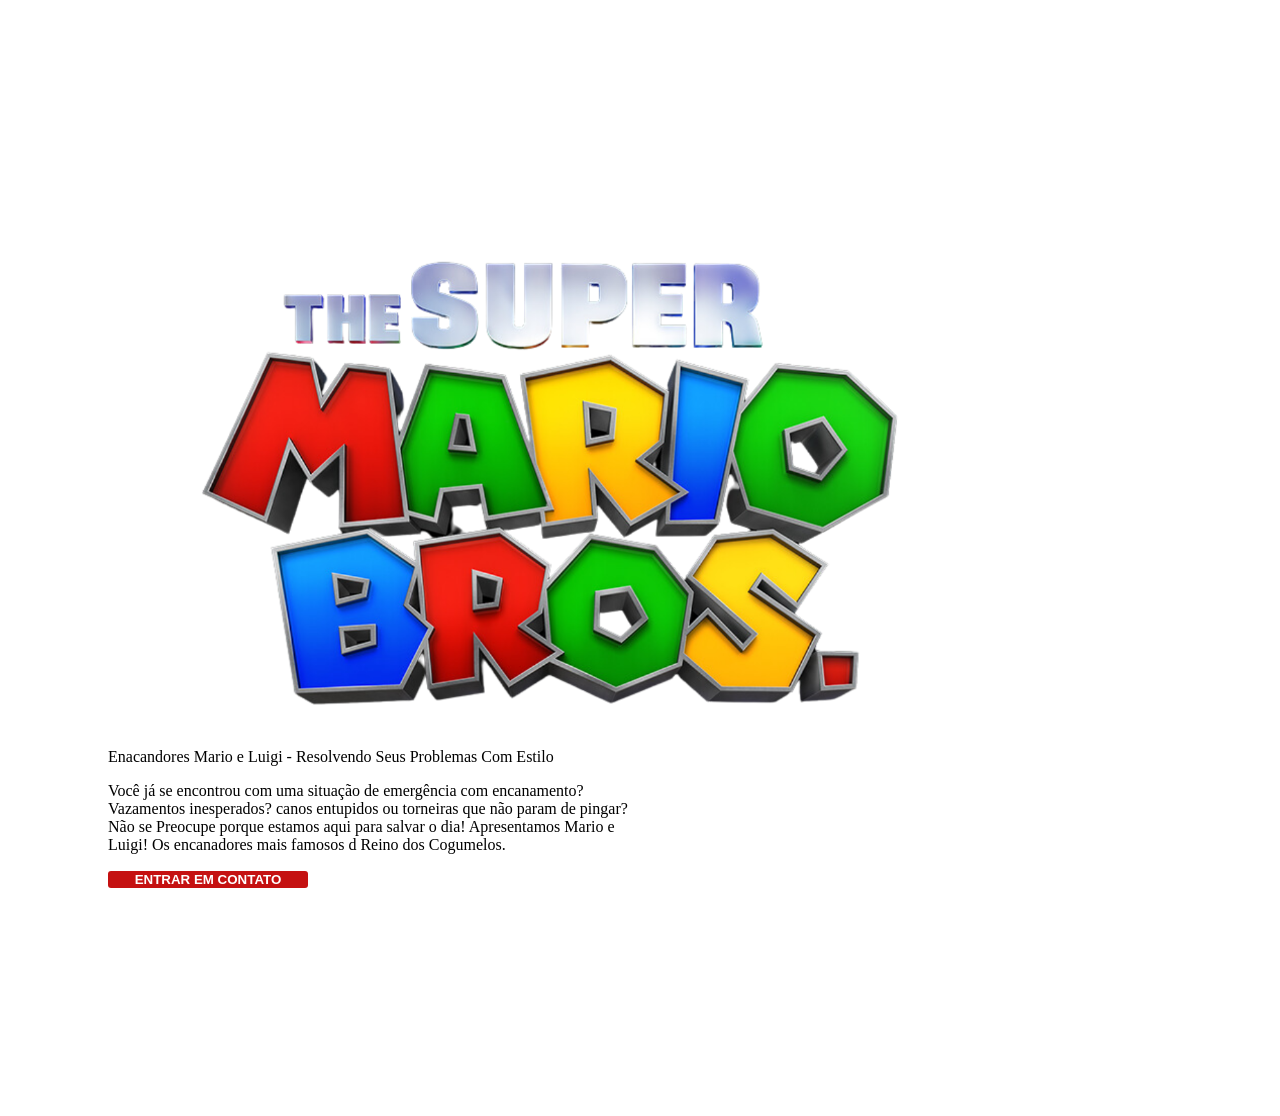
==== index.html @ aff8e6e8 "commit 2" ====
<!DOCTYPE html>
<html lang="en">
<head>
    <meta charset="UTF-8">
    <meta name="viewport" content="width=device-width, initial-scale=1.0">
    <link rel="stylesheet" href="style.css">
    <title>Mario Bros</title>
</head>
<body>
    <div class="caixa-principal">
    <img src="./img/logo.png" alt="Texto alternativo" class="logo-mario">
    <p>Enacandores Mario e Luigi - Resolvendo Seus Problemas Com Estilo</p>
    <p>Você já se encontrou com uma situação de emergência com encanamento? Vazamentos inesperados? canos entupidos ou torneiras que não param de pingar? Não se Preocupe porque estamos aqui para salvar o dia! Apresentamos Mario e Luigi! Os encanadores mais famosos d Reino dos Cogumelos.</p>
    <button>Entrar em Contato</button>
    </div>
</body>
</html>
---- style.css ----
img{
    height: 200px;
}
button{
    color: rgb(255, 255, 255);
    background-color: #C51111;
    border-radius: 3px;
    border: none;
    width: 200px;
    cursor: pointer;
    text-transform: uppercase;
    font-weight: bold;
}
.logo-mario{
    height: 500px;
}
body{
    display: flex;
    align-items: center;
    padding: 100px;
    height: 100vh;
    justify-content: space-between;
}
.caixa-principal{
    width: 50%;
}
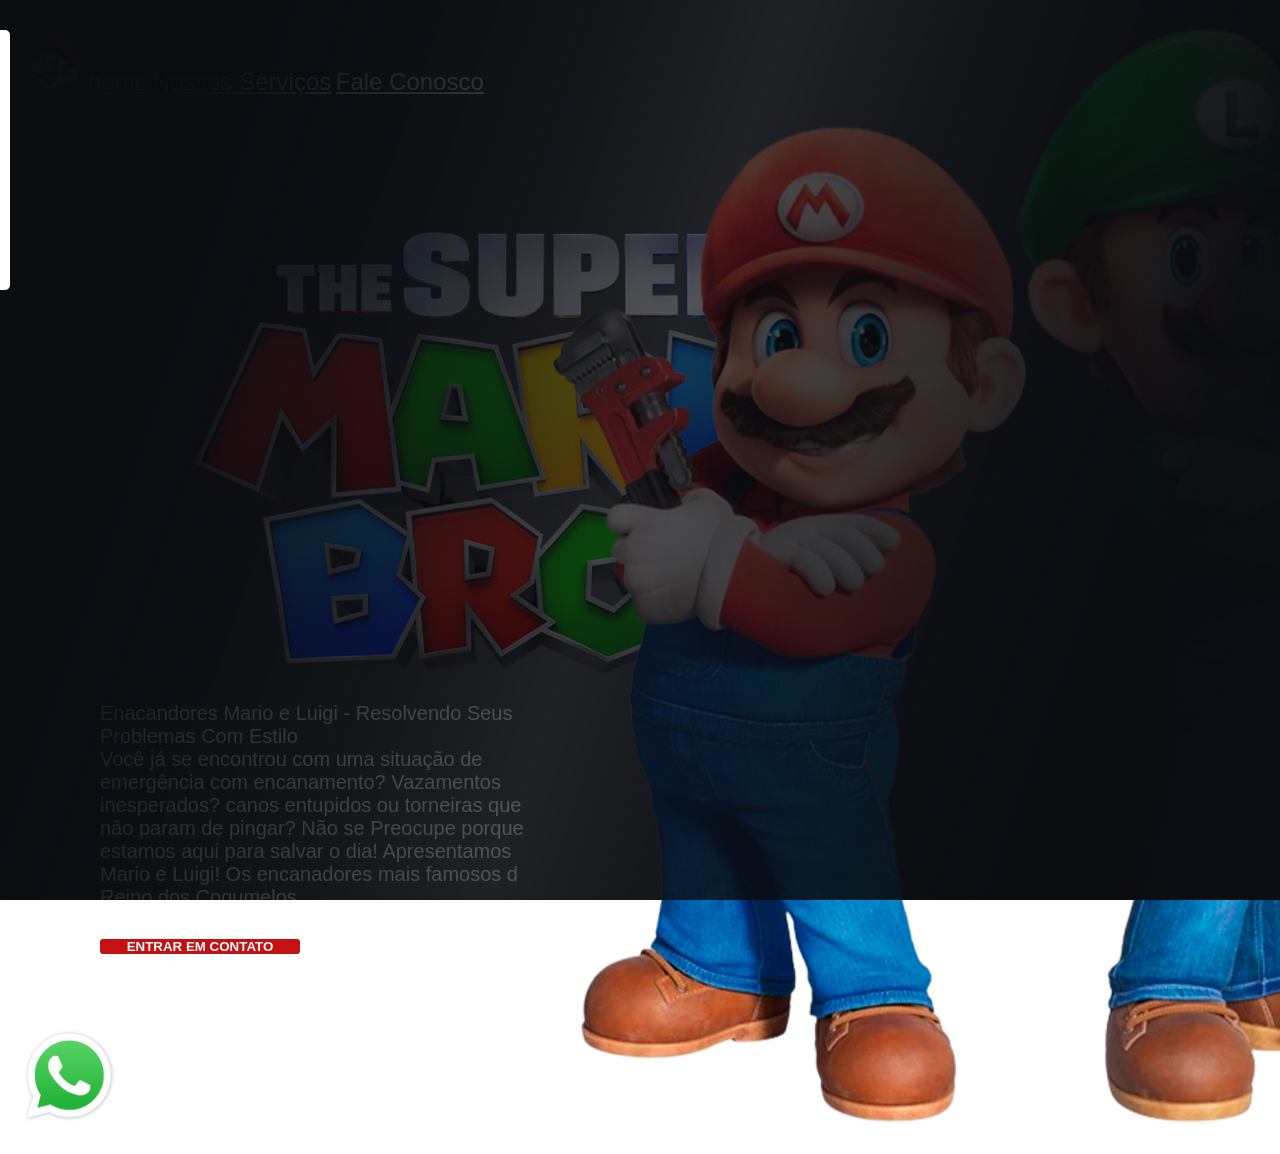
==== commit 28e453c6: "Css finish" ====
--- a/index.html
+++ b/index.html
@@ -7,11 +7,43 @@
     <title>Mario Bros</title>
 </head>
 <body>
-    <div class="caixa-principal">
-    <img src="./img/logo.png" alt="Texto alternativo" class="logo-mario">
-    <p>Enacandores Mario e Luigi - Resolvendo Seus Problemas Com Estilo</p>
-    <p>Você já se encontrou com uma situação de emergência com encanamento? Vazamentos inesperados? canos entupidos ou torneiras que não param de pingar? Não se Preocupe porque estamos aqui para salvar o dia! Apresentamos Mario e Luigi! Os encanadores mais famosos d Reino dos Cogumelos.</p>
-    <button>Entrar em Contato</button>
+    <div class="mascara-formulario"></div>
+
+    <div class="header">
+        <img src="img/logo-header.png" alt="logo mario">
+        <a href="">home</a>
+        <a href="">Nossos Serviços</a>
+        <a href="">Fale Conosco</a>
     </div>
+
+
+    <div class="caixa-mãe">
+        <div class="caixa-principal">
+        <img src="./img/logo.png" alt="Texto alternativo" class="logo-mario">
+        <p>Enacandores Mario e Luigi - Resolvendo Seus Problemas Com Estilo</p>
+        <p>Você já se encontrou com uma situação de emergência com encanamento? Vazamentos inesperados? canos entupidos ou torneiras que não param de pingar? Não se Preocupe porque estamos aqui para salvar o dia! Apresentamos Mario e Luigi! Os encanadores mais famosos d Reino dos Cogumelos.</p>
+        <button>Entrar em Contato</button>
+        </div>
+
+
+
+        <div>
+            <img src="img/mario.png" alt="logo mario e Luigi">
+        </div>
+    </div>
+    <div class="caixa-video">
+        <video src="./img/video.mp4" autoplay muted loop></video>
+        <div class="mascara"></div>
+    </div>  
+    
+    <a href="https://github.com/Gdev-z" class="link-whatsapp">
+        <img src="img/whatsapp.png" alt="">
+    </a>
+
+    <form class="fale-conosco">
+        <input placeholder="Seu Nome">
+        <input placeholder="Seu Telefone">
+        <textarea placeholder="digite seu prolema aqui"></textarea>
+    </form>
 </body>
 </html>
--- a/style.css
+++ b/style.css
@@ -1,4 +1,10 @@
-img{
+*{
+    margin: 0;
+    padding: 0;
+    box-sizing: border-box;
+    font-family: 'Mukata', sans-serif;
+}
+logo-mario{
     height: 200px;
 }
 button{
@@ -10,11 +16,18 @@
     cursor: pointer;
     text-transform: uppercase;
     font-weight: bold;
+    margin-top: 30px;
+}
+button:hover{
+    transform: scale(0.1);
 }
 .logo-mario{
     height: 500px;
 }
 body{
+    height: 100vh;
+}
+.caixa-mãe{
     display: flex;
     align-items: center;
     padding: 100px;
@@ -22,5 +35,85 @@
     justify-content: space-between;
 }
 .caixa-principal{
-    width: 50%;
+    width: 40%;
+}
+.caixa-video{
+    position: fixed;
+    top: 0;
+    z-index: -999;
+}
+video{
+    min-height: 100vh;
+    min-width: 100%;
+    position: fixed;
+    top: 0;
+}
+.mascara{
+    height: 100%;
+    width: 100%;
+    background: linear-gradient(109deg, rgba(10, 12, 16, 0.99) 15%, rgba(10, 12, 16, 0.7) 50%, rgba(10, 12, 16, 0.99) 85%);
+    position: fixed;
+    top: 0;
+}
+p{
+    color: white;
+    font-size: 20px;
+}
+.link-whatsapp img{
+    height: 100px;
+    position: fixed;
+    right: 20px;
+    left:   20px;
+}
+.header{
+    display: fex;
+    align-items: center;
+    gap: 30px;
+    margin: 30px;
+}
+.header img{
+    height: 60px;
+}
+.header a {
+    color: white;
+    font-size: 24px;
+    cursor: pointer;
+}
+.header a:hover{
+    color: #C51111;
+    font-size: 26px;
+    transition: 500ms color ease-in-out;
+}
+.fale-conosco{
+    background-color: white;
+    display: flex;
+    gap: 20px;
+    flex-direction: column;
+    position: fixed;
+    top: 30px;
+    left: -300px;
+    padding: 20px;
+    border-radius: 5px;
+}
+input{
+    height: 40px;
+    border-radius: 5px;
+    border: 1px solid gray;
+    
+
+}
+textarea{
+    width: 270px;
+    height: 100px;
+    border-radius: 5px;
+    border: 1px solid gray;
+    padding-left: 5px;
+    outline-color: #18d80f;
+}
+.mascara-formulario{
+    position: fixed;
+    top: 0;
+    height: 100vh;
+    width: 100vw;
+      background: linear-gradient(109deg, rgba(10, 12, 16, 0.99) 15%, rgba(10, 12, 16, 0.7)    50%, rgba(10, 12, 16, 0.99) 85%);
 }
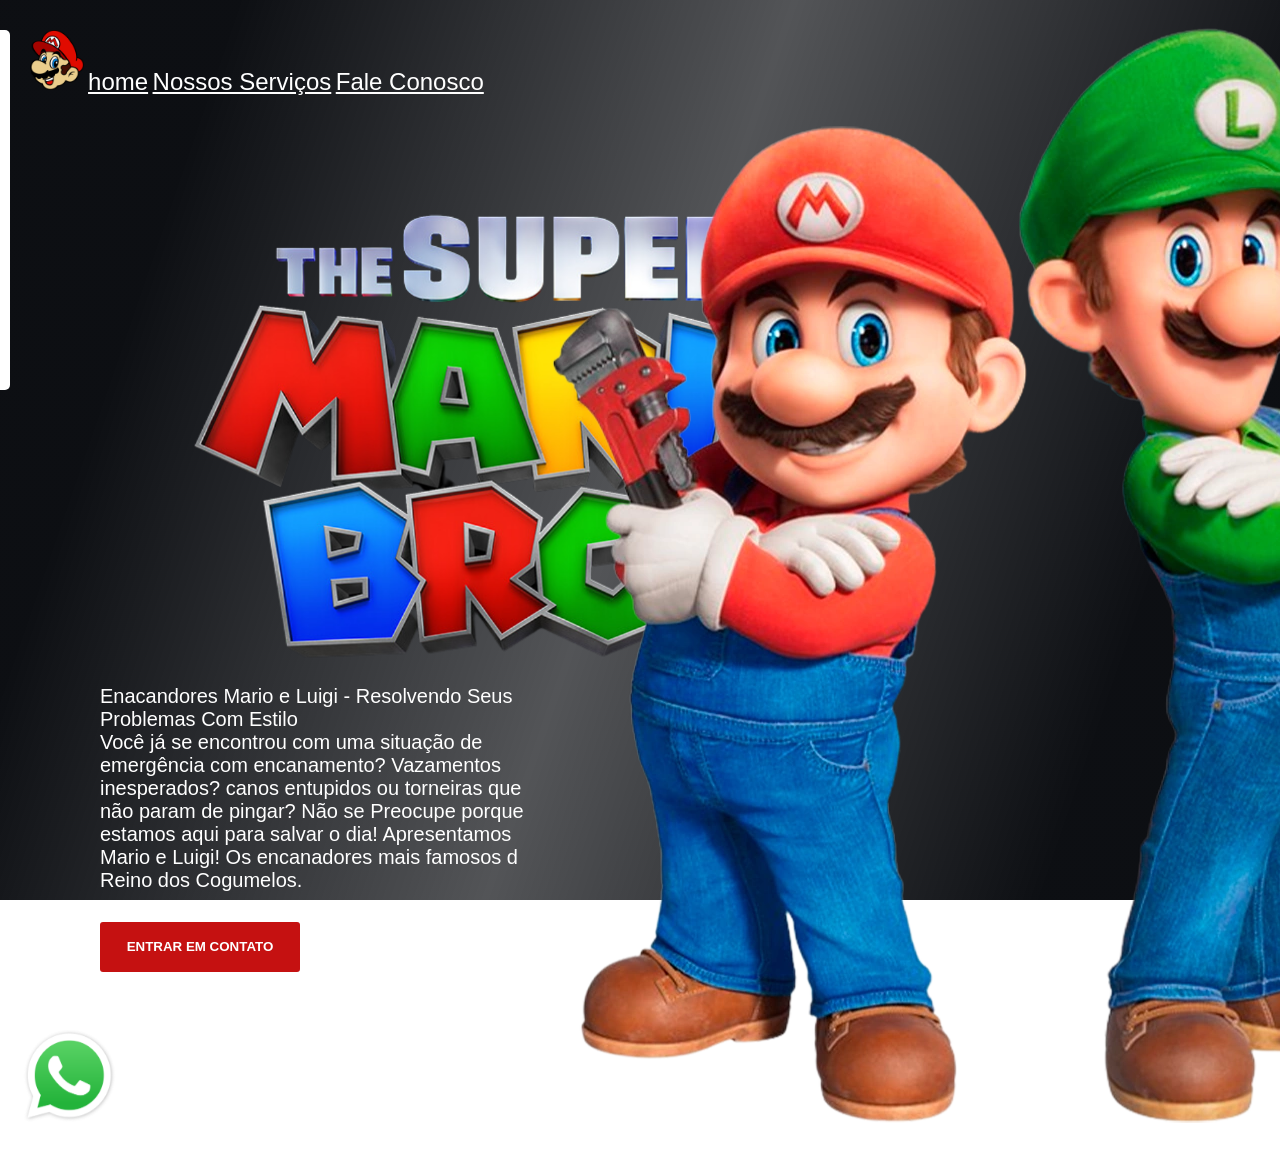
==== commit 1eef900a: "javascript" ====
--- a/index.html
+++ b/index.html
@@ -7,7 +7,7 @@
     <title>Mario Bros</title>
 </head>
 <body>
-    <div class="mascara-formulario"></div>
+    <div class="mascara-formulario" onclick="esconderForm()"></div>
 
     <div class="header">
         <img src="img/logo-header.png" alt="logo mario">
@@ -22,7 +22,7 @@
         <img src="./img/logo.png" alt="Texto alternativo" class="logo-mario">
         <p>Enacandores Mario e Luigi - Resolvendo Seus Problemas Com Estilo</p>
         <p>Você já se encontrou com uma situação de emergência com encanamento? Vazamentos inesperados? canos entupidos ou torneiras que não param de pingar? Não se Preocupe porque estamos aqui para salvar o dia! Apresentamos Mario e Luigi! Os encanadores mais famosos d Reino dos Cogumelos.</p>
-        <button>Entrar em Contato</button>
+        <button onclick="mostrarForm()">Entrar em Contato</button>
         </div>
 
 
@@ -40,10 +40,14 @@
         <img src="img/whatsapp.png" alt="">
     </a>
 
-    <form class="fale-conosco">
-        <input placeholder="Seu Nome">
-        <input placeholder="Seu Telefone">
-        <textarea placeholder="digite seu prolema aqui"></textarea>
+    <form class="fale-conosco"  action="https://formcarry.com/s/lD1JzJUNZzF"
+  method="POST"
+  enctype="multipart/form-data">
+        <input placeholder="Seu Nome" type="text" name="nome">
+        <input placeholder="Seu Telefone" type="tel" name="telefone">
+        <textarea placeholder="Digite seu prolema aqui" name="duvidas"></textarea>
+        <button type="submit" >Pedir Orçamento</button>
     </form>
 </body>
+<script src="script.js"></script>
 </html>
--- a/style.css
+++ b/style.css
@@ -13,13 +13,17 @@
     border-radius: 3px;
     border: none;
     width: 200px;
+    height: 50px;
     cursor: pointer;
     text-transform: uppercase;
     font-weight: bold;
     margin-top: 30px;
+    transition: transform 500ms ease-in-out;
+
 }
 button:hover{
-    transform: scale(0.1);
+    transform: scale(1.1);
+    transition: transform 500ms ease-in-out;
 }
 .logo-mario{
     height: 500px;
@@ -94,12 +98,14 @@
     left: -300px;
     padding: 20px;
     border-radius: 5px;
+    transition: left 1s ease-in-out;
 }
 input{
     height: 40px;
     border-radius: 5px;
     border: 1px solid gray;
-    
+    padding-left: 5px;
+    outline: #18d80f;    
 
 }
 textarea{
@@ -111,9 +117,12 @@
     outline-color: #18d80f;
 }
 .mascara-formulario{
+    visibility: hidden;
     position: fixed;
     top: 0;
     height: 100vh;
     width: 100vw;
-      background: linear-gradient(109deg, rgba(10, 12, 16, 0.99) 15%, rgba(10, 12, 16, 0.7)    50%, rgba(10, 12, 16, 0.99) 85%);
+    background: linear-gradient(109deg, rgba(10, 12, 16, 0.99) 15%, rgba(10, 12, 16, 0.7)    50%, rgba(10, 12, 16, 0.99) 85%);
+    transition: visibility 1s ease-in-out;
+
 }
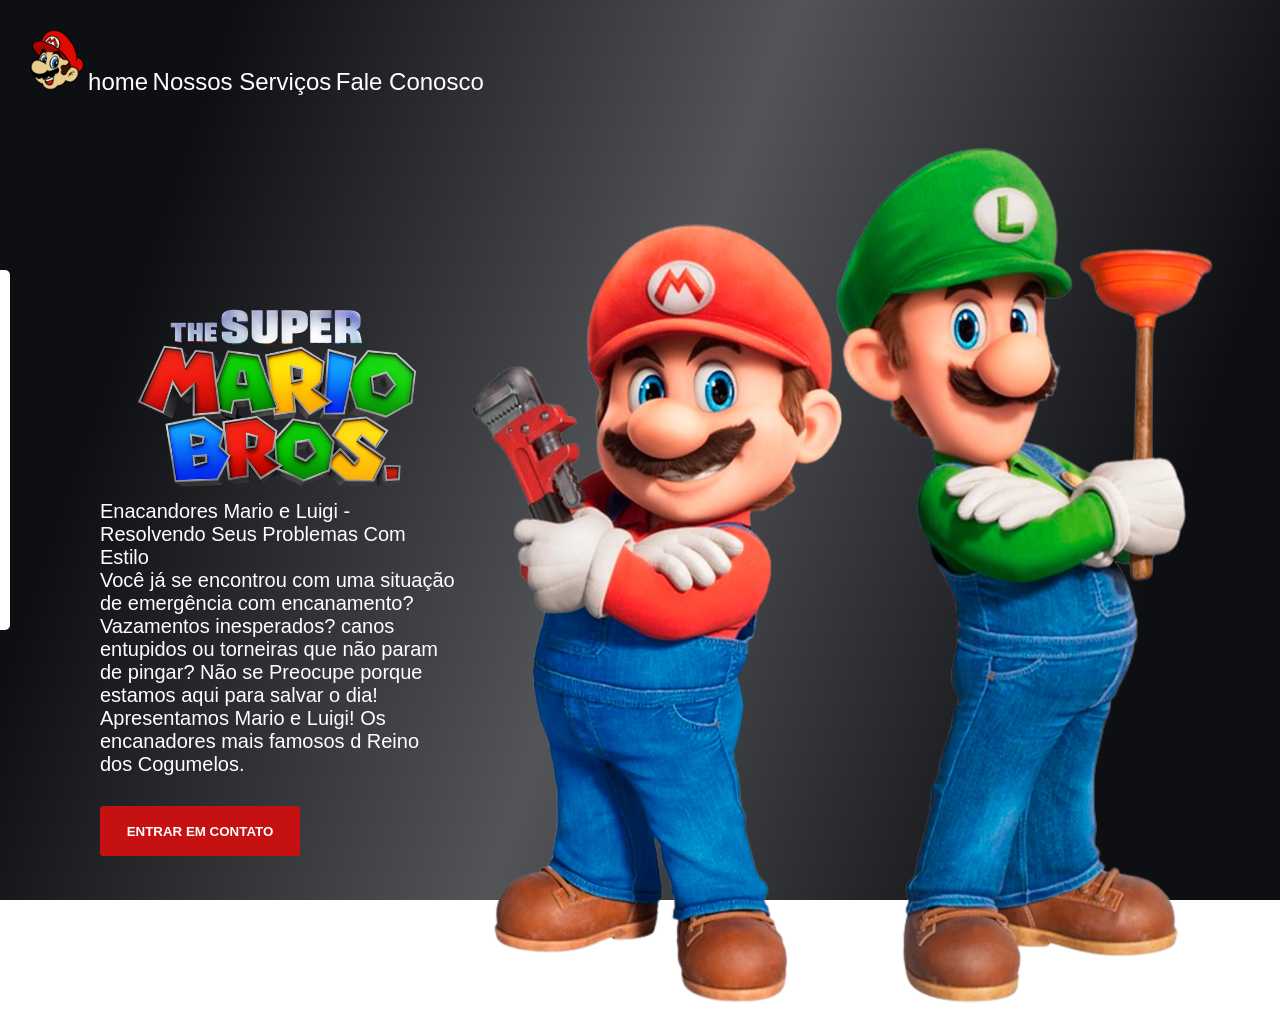
==== commit 4e8cfb89: "responsivo" ====
--- a/index.html
+++ b/index.html
@@ -12,14 +12,14 @@
     <div class="header">
         <img src="img/logo-header.png" alt="logo mario">
         <a href="">home</a>
-        <a href="">Nossos Serviços</a>
+        <a href="nossos-servicos.html">Nossos Serviços</a>
         <a href="">Fale Conosco</a>
     </div>
 
 
     <div class="caixa-mãe">
         <div class="caixa-principal">
-        <img src="./img/logo.png" alt="Texto alternativo" class="logo-mario">
+        <img src="./img/logo.png" alt="Logotipo" class="logo-mario">
         <p>Enacandores Mario e Luigi - Resolvendo Seus Problemas Com Estilo</p>
         <p>Você já se encontrou com uma situação de emergência com encanamento? Vazamentos inesperados? canos entupidos ou torneiras que não param de pingar? Não se Preocupe porque estamos aqui para salvar o dia! Apresentamos Mario e Luigi! Os encanadores mais famosos d Reino dos Cogumelos.</p>
         <button onclick="mostrarForm()">Entrar em Contato</button>
@@ -28,7 +28,7 @@
 
 
         <div>
-            <img src="img/mario.png" alt="logo mario e Luigi">
+            <img src="img/mario.png" alt="logo mario e Luigi" class="imagem-mario-luigi">
         </div>
     </div>
     <div class="caixa-video">
--- a/style.css
+++ b/style.css
@@ -4,7 +4,7 @@
     box-sizing: border-box;
     font-family: 'Mukata', sans-serif;
 }
-logo-mario{
+.logo-mario{
     height: 200px;
 }
 button{
@@ -25,8 +25,8 @@
     transform: scale(1.1);
     transition: transform 500ms ease-in-out;
 }
-.logo-mario{
-    height: 500px;
+.imagem-mario-luigi{
+    height: 900px;
 }
 body{
     height: 100vh;
@@ -34,9 +34,9 @@
 .caixa-mãe{
     display: flex;
     align-items: center;
+    justify-content: space-around;
     padding: 100px;
     height: 100vh;
-    justify-content: space-between;
 }
 .caixa-principal{
     width: 40%;
@@ -47,7 +47,7 @@
     z-index: -999;
 }
 video{
-    min-height: 100vh;
+    min-height: 100%;
     min-width: 100%;
     position: fixed;
     top: 0;
@@ -64,7 +64,7 @@
     font-size: 20px;
 }
 .link-whatsapp img{
-    height: 100px;
+    height: 60px;
     position: fixed;
     right: 20px;
     left:   20px;
@@ -82,6 +82,7 @@
     color: white;
     font-size: 24px;
     cursor: pointer;
+    text-decoration: none;
 }
 .header a:hover{
     color: #C51111;
@@ -94,8 +95,8 @@
     gap: 20px;
     flex-direction: column;
     position: fixed;
-    top: 30px;
     left: -300px;
+    top: 30%;
     padding: 20px;
     border-radius: 5px;
     transition: left 1s ease-in-out;
@@ -125,4 +126,18 @@
     background: linear-gradient(109deg, rgba(10, 12, 16, 0.99) 15%, rgba(10, 12, 16, 0.7)    50%, rgba(10, 12, 16, 0.99) 85%);
     transition: visibility 1s ease-in-out;
 
+}@media(max-width: 1100px){
+    p{
+        display: none;
+    }
+    .caixa-mãe{
+        flex-direction: column;
+        justify-content: flex-start;
+        padding: 10px;
+    }
+    .caixa-principal{
+        display: flex;
+        align-items: center;
+        flex-direction: column;
+    }
 }
